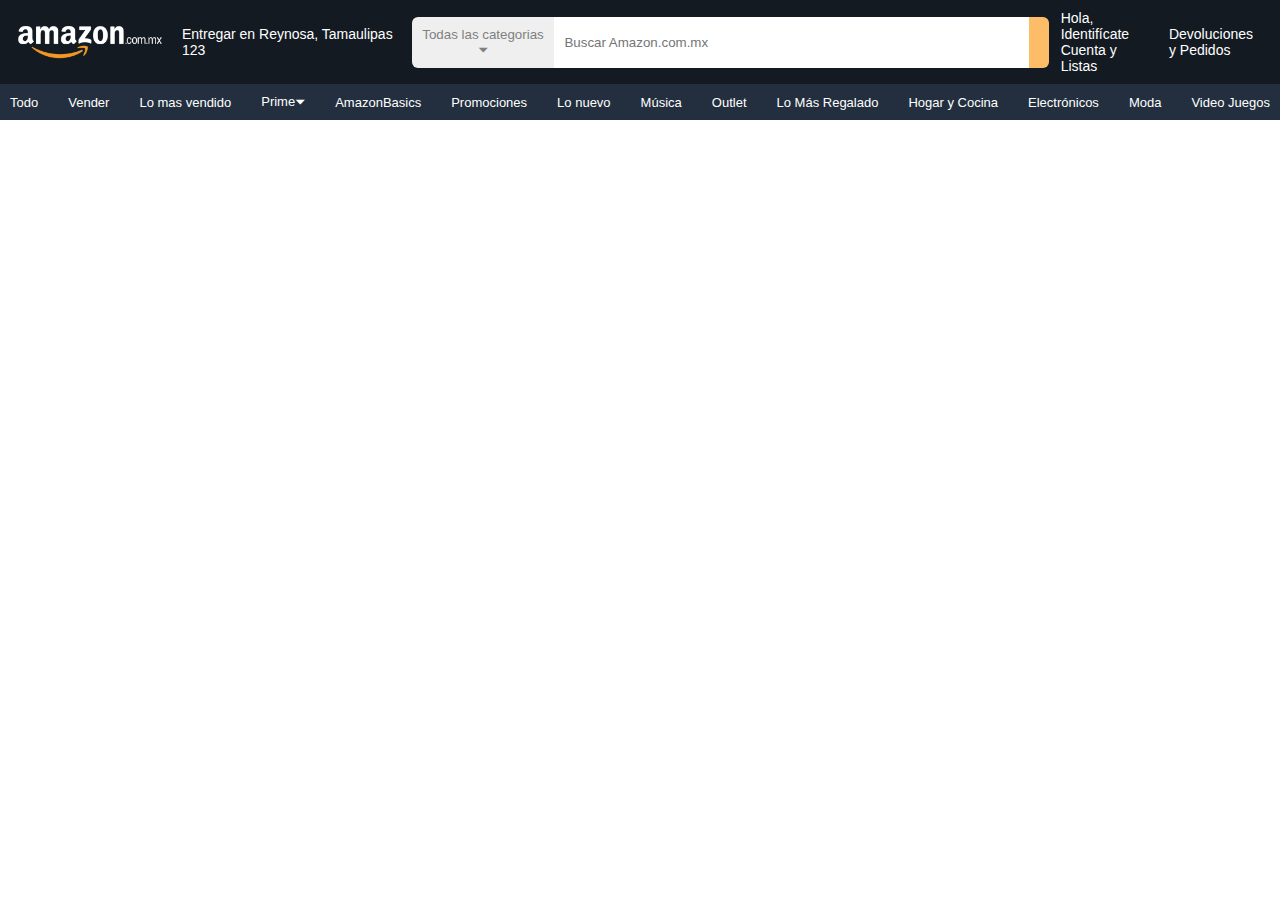
==== Amazon/Index.html @ 63d3f45a "Ejercicios de divs y Nav de Amazon GK" ====
<!DOCTYPE html>
<html lang="en">
<head>
    <meta charset="UTF-8">
    <meta name="viewport" content="width=device-width, initial-scale=1.0">
    <title>Amazon MX KS</title>
    <link rel="stylesheet" href="Nav.css">
    <link rel="stylesheet" href="General.css">
    <link
        rel="stylesheet"
        href="https://site-assets.fontawesome.com/releases/v6.6.0/css/all.css"
      >
</head>
<nav>
    <div>
        <p class="hover"><img src="./Images Amazon/amazon.com.mx.png" alt="logo de amazon" width="150px"></p>
    </div>
    <div id="location" class="hover">
        <i class="fa-light fa-location-dot"></i>
        <p >Entregar en Reynosa, Tamaulipas 123</p>
    </div>    
    <div id="busqueda">
        <button class="searchhover" id="categories">Todas las categorias ⏷</button>
        <input type="text"id="searchbar" placeholder="Buscar Amazon.com.mx">
        <button class="searchhover" id="lupa"><i class="fa-solid fa-magnifying-glass"></i></button>
    </div>
    <div id="account" class="hover">
        <p>Hola, Identifícate</p>
        <p>Cuenta y Listas</p>
    </div>
    <div class="hover">
        <p>Devoluciones</p>
        <p>y Pedidos</p>
    </div>
    <div>
        <P class="hover"><i class="fa-regular fa-cart-shopping"></i></P>
    </div>
</nav>
<div id="categorias">
    <div><i class="fa-solid fa-bars"></i>   Todo</div>
    <p>Vender</p>
    <p>Lo mas vendido</p>
    <p>Prime⏷</p>
    <p>AmazonBasics</p>
    <p>Promociones</p>
    <p>Lo nuevo</p>
    <p>Música</p>
    <p>Outlet</p>
    <p>Lo Más Regalado</p>
    <p>Hogar y Cocina</p>
    <p>Electrónicos</p>
    <p>Moda</p>
    <p>Video Juegos</p>
</div>
<body>
    
</body>
</html>
---- Amazon/Nav.css ----
Nav{
    padding:  10px 15px 10px;
    display:flex;
    justify-content: space-between;
    align-items: center;
    background-color: #131A22;
    color: white;
    font-family: Arial, Helvetica, sans-serif;
    font-size: 14px;
    gap: 12px;
}

#location{
    display: flex;
    align-items: center;
    gap: 5px;
    font-size: 14px;
}

#categories{
    padding: 10px;
    border-radius: 6px 0px 0px 6px;
    color: gray;
    border: none;
}

#searchbar{
    padding: 10px;
    width: 500px;
    border: none;
}

#lupa{
    padding: 10px;
    font-size: 14px;
    border-radius: 0px 6px 6px 0px;
    background-color: #fcbc68;
    border: none;
}

#lupa:hover {
    background-color: #f7a73e;
}

#busqueda{
    display: flex;
}

.hover:hover {
    margin: 10;
    border: 1px solid rgb(255, 255, 255);
    cursor: pointer;
}

.searchhover{
    cursor: pointer;
}

#categorias{
    padding: 10px;
    display:flex;
    justify-content: space-between;
    align-items: center;
    background-color: #232f3e;
    color: white;
    font-size: 13px;
}
---- Amazon/General.css ----
*{
    /*Margin es distancia entre elementos*/
    margin: 0; 

      font-family:"arial";
      font-optical-sizing: auto;
      font-weight: 100;
      font-style: normal;
    }
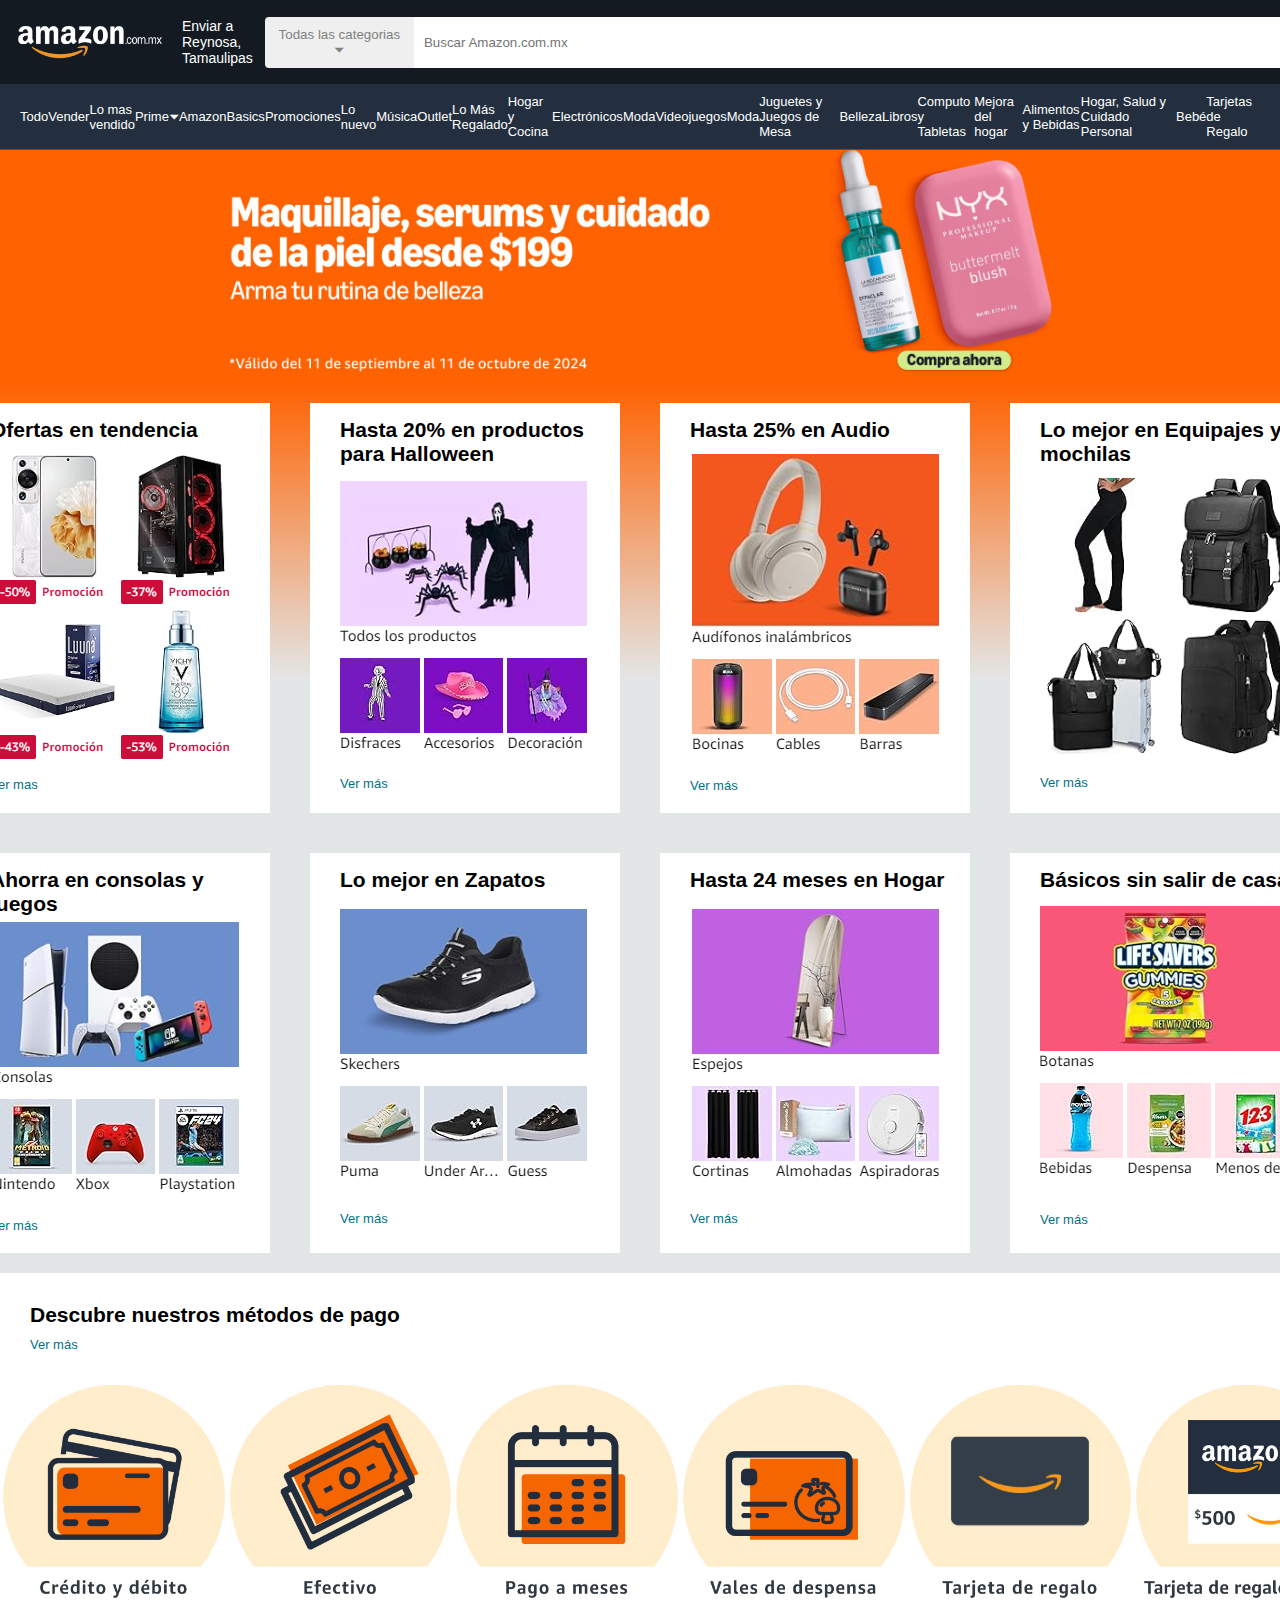
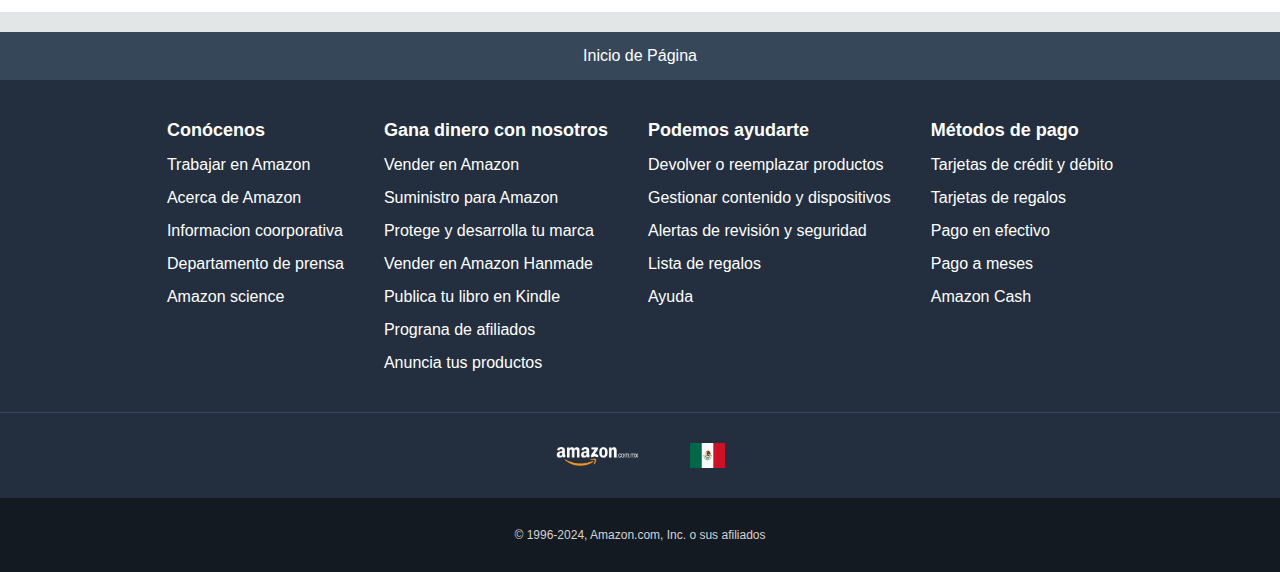
==== commit 83fe577a: "Proyecto Amazon, main y footer GK" ====
--- a/Amazon/Index.html
+++ b/Amazon/Index.html
@@ -13,34 +13,36 @@
 </head>
 <nav>
     <div>
-        <p class="hover"><img src="./Images Amazon/amazon.com.mx.png" alt="logo de amazon" width="150px"></p>
+        <p id="logohover"><img src="./Images Amazon/amazon.com.mx.png" alt="logo de amazon" width="150px"></p>
     </div>
     <div id="location" class="hover">
         <i class="fa-light fa-location-dot"></i>
-        <p >Entregar en Reynosa, Tamaulipas 123</p>
+        <h4>Enviar a Reynosa, Tamaulipas</h4>
     </div>    
     <div id="busqueda">
-        <button class="searchhover" id="categories">Todas las categorias ⏷</button>
+        <button class="searchhover" id="todaslascategorias">Todas las categorias ⏷</button>
         <input type="text"id="searchbar" placeholder="Buscar Amazon.com.mx">
         <button class="searchhover" id="lupa"><i class="fa-solid fa-magnifying-glass"></i></button>
     </div>
-    <div id="account" class="hover">
+<div id="rightdiv">
+    <div class="hover">
         <p>Hola, Identifícate</p>
-        <p>Cuenta y Listas</p>
+        <h4>Cuenta y Listas</h4>
     </div>
     <div class="hover">
         <p>Devoluciones</p>
-        <p>y Pedidos</p>
+        <h4>y Pedidos</h4>
     </div>
     <div>
-        <P class="hover"><i class="fa-regular fa-cart-shopping"></i></P>
+        <P id="cart" class="hover"><i class="fa-regular fa-cart-shopping"></i></P>
     </div>
+</div>
 </nav>
 <div id="categorias">
-    <div><i class="fa-solid fa-bars"></i>   Todo</div>
+    <p><i class="fa-solid fa-bars"></i>   Todo</p>
     <p>Vender</p>
     <p>Lo mas vendido</p>
-    <p>Prime⏷</p>
+    <p>Prime⏷</p> 
     <p>AmazonBasics</p>
     <p>Promociones</p>
     <p>Lo nuevo</p>
@@ -50,9 +52,130 @@
     <p>Hogar y Cocina</p>
     <p>Electrónicos</p>
     <p>Moda</p>
-    <p>Video Juegos</p>
+    <p>Videojuegos</p>
+    <p>Moda</p>
+    <p>Juguetes y Juegos de Mesa</p>
+    <p>Belleza</p>
+    <p>Libros</p>
+    <p>Computo y Tabletas</p>
+    <p>Mejora del hogar</p>
+    <p>Alimentos y Bebidas</p>
+    <p>Hogar, Salud y Cuidado Personal</p>
+    <p>Bebé</p>
+    <p>Tarjetas de Regalo</p>
 </div>
+<main>
+        <div>
+            <img src="./Images Amazon/amazon banner.png" alt="principal banner">
+        </div>
+</main>
 <body>
-    
+<div id="ofertascontainer">
+    <div id="ofertas">
+        <div>
+            <h1>Ofertas en tendencia</h1>
+            <img src="./Images Amazon/bloque1.PNG" alt="block 1 image">
+            <h2> Ver mas</h2>
+        </div>
+        <div>
+            <h1>Hasta 20% en productos para Halloween</h1>
+            <img src="./Images Amazon/bloque2.PNG" alt="block 2 image">
+            <h2>Ver más</h2>
+        </div>
+        <div>
+            <h1>Hasta 25% en Audio</h1>
+            <img src="./Images Amazon/bloque3.PNG" alt="block 3 image">
+            <h2>Ver más</h2>
+        </div>
+        <div>
+            <h1>Lo mejor en Equipajes y mochilas </h1>
+            <img src="./Images Amazon/bloque4.PNG" alt="block 4 image">
+            <h2>Ver más</h2>
+        </div>
+        <div>
+            <h1>Ahorra en consolas y juegos</h1>
+            <img src="./Images Amazon/bloque5.PNG" alt="block 5 image">
+            <h2>Ver más</h2>
+        </div>
+        <div>
+            <h1>Lo mejor en Zapatos</h1>
+            <img src="./Images Amazon/bloque6.PNG" alt="block 6 image">
+            <h2>Ver más</h2>
+        </div>
+        <div>
+            <h1>Hasta 24 meses en Hogar</h1>
+            <img src="./Images Amazon/bloque7.PNG" alt="block 7 image">
+            <h2>Ver más</h2>
+        </div>
+        <div>
+            <h1>Básicos sin salir de casa</h1>
+            <img src="./Images Amazon/bloque 8.PNG" alt="block 8 image">
+            <h2>Ver más</h2>
+        </div>
+    </div>
+</div>
+
+<div id="divpagos">
+    <h2>Descubre nuestros métodos de pago</h2>
+    <p>Ver más</p>
+    <div id="paymentmethods">
+        <img src="./Images Amazon/pagotarjeta.jpg" alt="Pago tarjeta" width="230" height="230">
+        <img src="./Images Amazon/pagoefectivo.jpg" alt="Pago efectivo">
+        <img src="./Images Amazon/pagoameses.jpg" alt="Pago a meses">
+        <img src="./Images Amazon/pagovales.jpg" alt="Pago vales">
+        <img src="./Images Amazon/pagogiftcard.jpg" alt="Pago gift card">
+        <img src="./Images Amazon/pagodigitalgiftcard.jpg" alt="Pago digital gift card">
+
+    </div>
+</div>
 </body>
+<footer>
+    <div id="homefooter">
+        Inicio de Página
+    </div>
+    <div id="navfooter">
+        <div id="conocenos">
+            <p>Conócenos</p>
+            <ul>Trabajar en Amazon</ul>
+            <ul>Acerca de Amazon</ul>
+            <ul>Informacion coorporativa </ul>
+            <ul>Departamento de prensa</ul>
+            <ul>Amazon science</ul>
+        </div>
+        <div>
+            <p>Gana dinero con nosotros</p>
+            <ul>Vender en Amazon</ul>
+            <ul>Suministro para Amazon</ul>
+            <ul>Protege y desarrolla tu marca</ul>
+            <ul>Vender en Amazon Hanmade</ul>
+            <ul>Publica tu libro en Kindle</ul>
+            <ul>Prograna de afiliados</ul>
+            <ul>Anuncia tus productos</ul>
+        </div>
+        <div>
+            <p>Podemos ayudarte</p>
+            <ul>Devolver o reemplazar productos</ul>
+            <ul>Gestionar contenido y dispositivos</ul>
+            <ul>Alertas de revisión y seguridad</ul>
+            <ul>Lista de regalos</ul>
+            <ul>Ayuda</ul>
+        </div>
+        <div>
+            <p>Métodos de pago</p>
+            <ul>Tarjetas de crédit y débito</ul>
+            <ul>Tarjetas de regalos</ul>
+            <ul>Pago en efectivo</ul>
+            <ul>Pago a meses</ul>
+            <ul>Amazon Cash</ul>
+        </div>
+    </div>
+    <div id="bottomlogos">
+        <img src="Images Amazon/amazon.com.mx.png" alt="logo amazon.com.mx" width="85px">
+        <img src="./Images Amazon/mexflag.png" alt="mexflag" width="35px">
+    </div>
+    <div id="finalfooter">
+        © 1996-2024, Amazon.com, Inc. o sus afiliados
+    </div>
+
+</footer>
 </html>--- a/Amazon/Nav.css
+++ b/Amazon/Nav.css
@@ -12,28 +12,35 @@
 
 #location{
     display: flex;
-    align-items: center;
+    align-items: flex-start;
     gap: 5px;
     font-size: 14px;
 }
-
-#categories{
-    padding: 10px;
-    border-radius: 6px 0px 0px 6px;
+nav >div> i{
+    font-size: 20px;
+}
+
+
+#todaslascategorias{
+    padding: 10px;
+    border-radius: 4px 0px 0px 4px;
     color: gray;
     border: none;
 }
+#todaslascategorias:hover{
+    background-color: rgb(220, 220, 220);
+}
 
 #searchbar{
     padding: 10px;
-    width: 500px;
+    width: 1500px;
     border: none;
 }
 
 #lupa{
     padding: 10px;
     font-size: 14px;
-    border-radius: 0px 6px 6px 0px;
+    border-radius: 0px 4px 4px 0px;
     background-color: #fcbc68;
     border: none;
 }
@@ -44,24 +51,211 @@
 
 #busqueda{
     display: flex;
+    justify-content: center;
 }
 
 .hover:hover {
     margin: 10;
+    padding: 7px;
     border: 1px solid rgb(255, 255, 255);
     cursor: pointer;
 }
 
+#logohover:hover {
+    border: white;
+    cursor: pointer;
+}
+
 .searchhover{
     cursor: pointer;
+    color: black; /*No cambias*/
+}
+
+#rightdiv{
+    display: flex;
+    justify-content: flex-end;
+    align-items: center;
+    gap: 30px;
 }
 
 #categorias{
-    padding: 10px;
+    padding: 10px 20px 10px 20px;
     display:flex;
     justify-content: space-between;
     align-items: center;
     background-color: #232f3e;
     color: white;
     font-size: 13px;
-}+}
+
+#categorias> p:hover {
+    cursor: pointer;
+    border: 1px solid white;
+
+}
+
+
+#cart{
+    font-size: 20px;
+    padding: 10px;
+}
+
+main{
+    display: flex;
+    justify-content: center;
+}
+
+main img:hover{
+    cursor: pointer;
+}
+main img {
+    display: block;
+    margin: 0;
+    padding: 0;
+}
+
+body{
+    background-color: #E3E6E6;
+}
+
+#ofertas {
+    display: grid;
+    grid-template-columns: repeat(4, 1fr);
+    gap: 0px;
+    background-image: linear-gradient(0deg, #E3E6E6,#E3E6E6,#E3E6E6, #FF6201);
+    width: 1400px;
+}
+
+#ofertascontainer{
+    display: flex;
+    justify-content: center;
+    align-items: center;
+
+}
+
+body>div>div>div:hover{
+    cursor: pointer;
+}
+
+body> div > div> div{
+    display: grid;
+    justify-content: space-between;
+    background-color: white;
+    width: 280px;
+    margin: 20px;
+    padding: 15px 0px 20px 30px;
+}
+
+body > div > div >div >h1 {
+    font-size: 21px;
+    font-weight: 700;
+}
+
+body > div > div >div >h2 {
+    font-size: 13px;
+    font-weight: 200;
+    color: #007185;
+}
+
+body > div > div >div >h2:hover{
+    color: #FF6201;
+}
+
+#divpagos{
+    background-color: white;
+    width: 1360px;
+    margin: 0 auto;
+}
+
+#divpagos img{
+    width: calc(1360px/6);
+    display: flex;
+}
+
+#divpagos img:hover{
+    cursor: pointer;
+}
+
+#paymentmethods{
+display: flex;
+justify-content: space-between;
+}
+
+#divpagos > h2{
+    font-size: 21px;
+    font-weight: 700;
+    padding: 30px;
+    padding-bottom: 0;
+}
+
+#divpagos > p{
+    font-size: 13px;
+    color: #007185;
+    padding: 30px 0px 30px 30px;
+    padding-top: 10px;
+}
+
+#divpagos>p:hover{
+    color: #FF6201;
+    cursor: pointer;
+}
+
+#homefooter{
+    display: flex;
+    justify-content: center;
+    background-color: #37475A;
+    color: white;
+    padding: 15px 0;
+    margin: 20px 0px 0px;
+}
+
+#homefooter:hover{
+    background-color: #405269;
+    cursor: pointer;
+}
+
+#navfooter{
+    display: flex;
+    justify-content: center;
+    padding: 40px 80px 40px 80px;
+    background-color: #232f3e;
+    color: white;
+    gap: 40px;
+}
+
+footer>div>div>p{
+    font-size: 18px;
+    font-weight: 700;
+}
+
+footer> div>div>ul{
+    padding: 0;
+    margin: 15px 0px 0px 0px;
+    font-weight: 100;
+    
+}
+footer> div>div>ul:hover{
+    cursor: pointer;
+    text-decoration: underline;
+}
+
+#bottomlogos{
+    display: flex;
+    justify-content: center;
+    gap: 50px;
+    background-color:#232f3e;
+    padding: 30px;
+    border-top: 1px #37475A solid;
+}
+#bottomlogos:hover{
+    cursor: pointer;
+}
+
+#finalfooter{
+    display: flex;
+    justify-content: center;
+    background-color: #131A22;
+    color: lightgray;
+    font-size: 12px;
+    padding: 30px;
+}
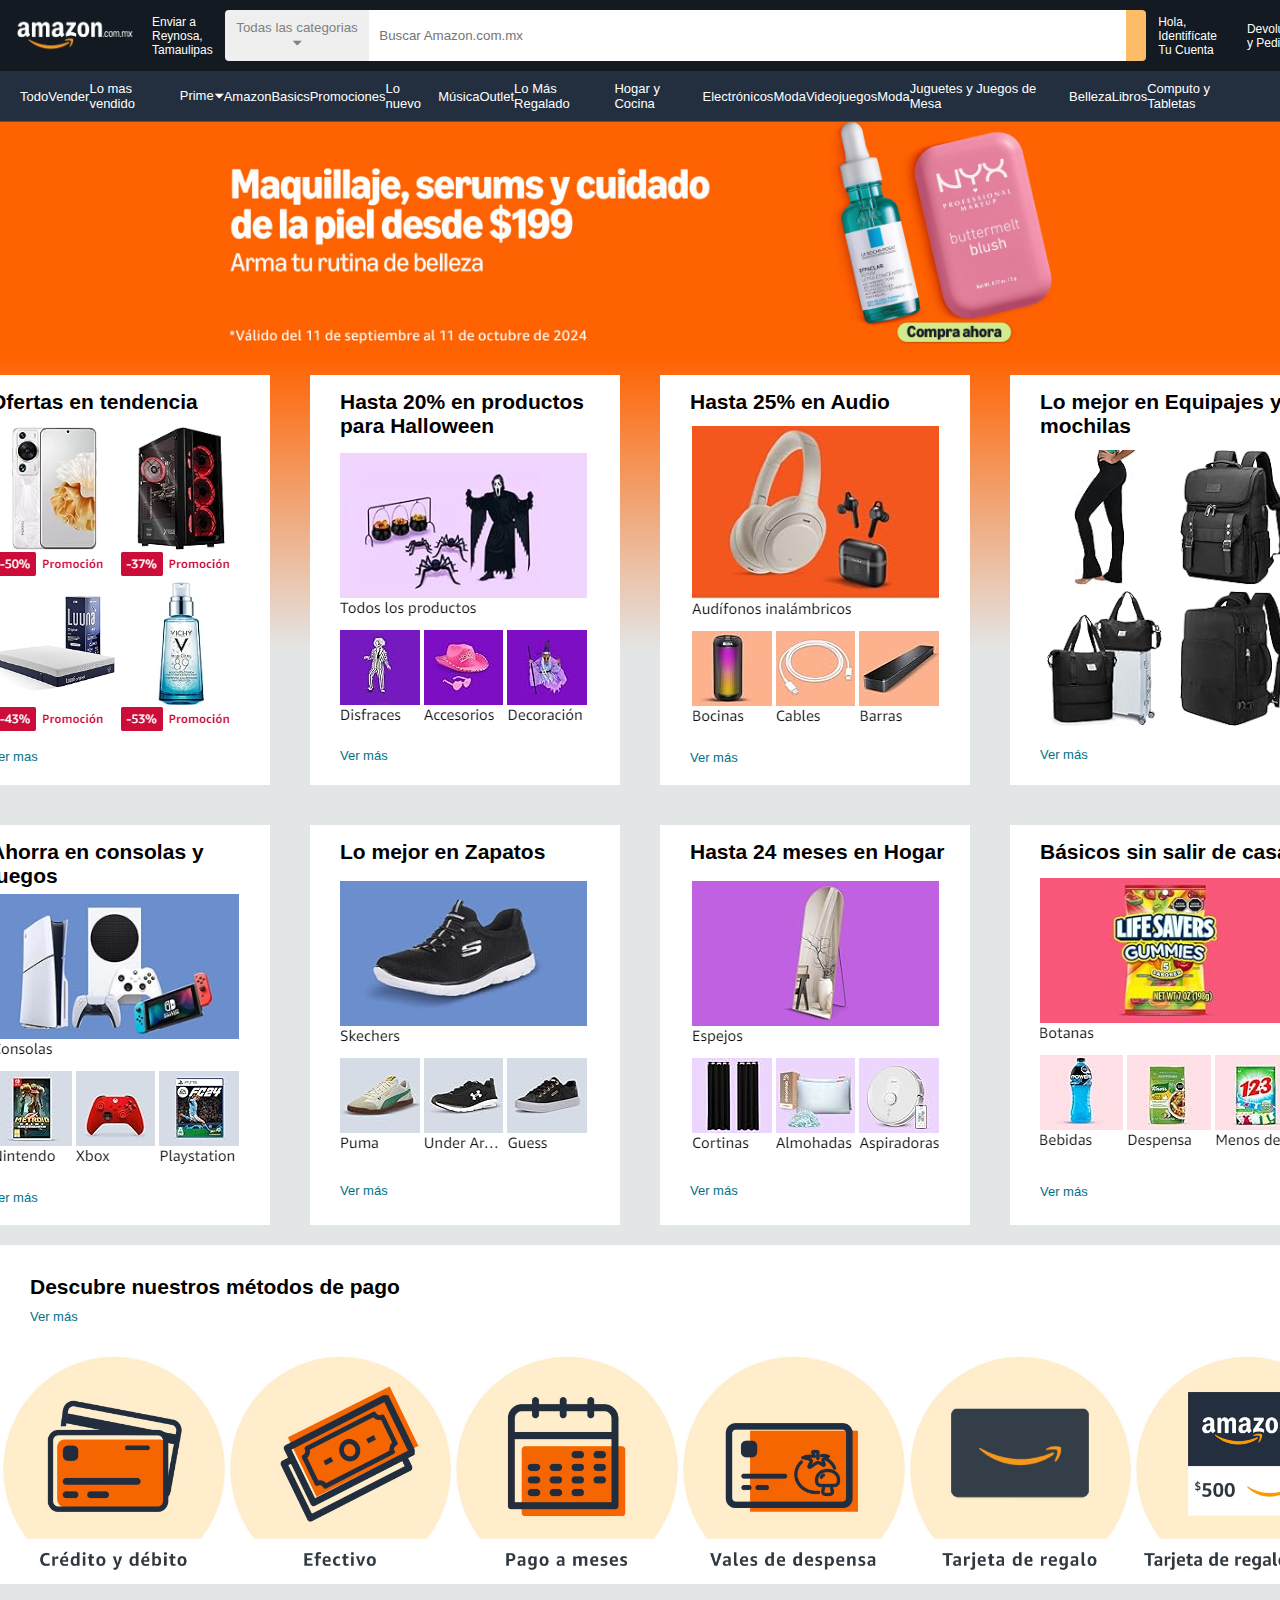
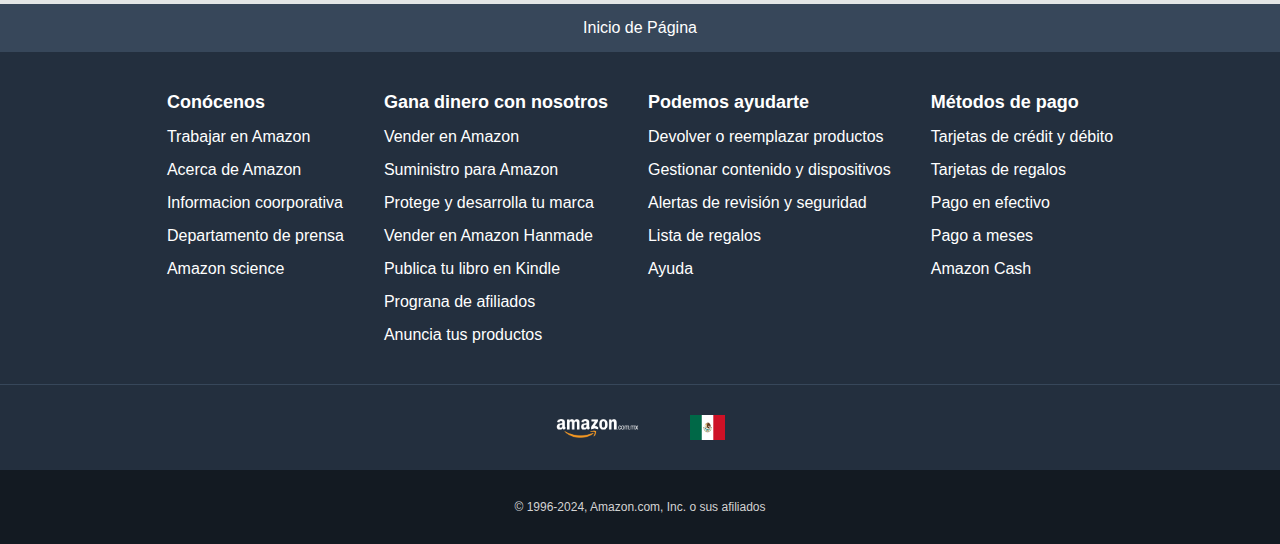
==== commit e33ebbe1: "Amazon" ====
--- a/Amazon/Index.html
+++ b/Amazon/Index.html
@@ -13,7 +13,7 @@
 </head>
 <nav>
     <div>
-        <p id="logohover"><img src="./Images Amazon/amazon.com.mx.png" alt="logo de amazon" width="150px"></p>
+        <p id="logohover"><img src="./Images Amazon/amazon.com.mx.png" alt="logo de amazon" width="120px"></p>
     </div>
     <div id="location" class="hover">
         <i class="fa-light fa-location-dot"></i>
@@ -27,7 +27,7 @@
 <div id="rightdiv">
     <div class="hover">
         <p>Hola, Identifícate</p>
-        <h4>Cuenta y Listas</h4>
+        <h4>Tu Cuenta</h4>
     </div>
     <div class="hover">
         <p>Devoluciones</p>
@@ -58,11 +58,7 @@
     <p>Belleza</p>
     <p>Libros</p>
     <p>Computo y Tabletas</p>
-    <p>Mejora del hogar</p>
-    <p>Alimentos y Bebidas</p>
-    <p>Hogar, Salud y Cuidado Personal</p>
-    <p>Bebé</p>
-    <p>Tarjetas de Regalo</p>
+    
 </div>
 <main>
         <div>
--- a/Amazon/Nav.css
+++ b/Amazon/Nav.css
@@ -14,7 +14,7 @@
     display: flex;
     align-items: flex-start;
     gap: 5px;
-    font-size: 14px;
+    font-size: 12px;
 }
 nav >div> i{
     font-size: 20px;
@@ -33,7 +33,7 @@
 
 #searchbar{
     padding: 10px;
-    width: 1500px;
+    width: 800px;
     border: none;
 }
 
@@ -75,6 +75,7 @@
     display: flex;
     justify-content: flex-end;
     align-items: center;
+    font-size: 12px;
     gap: 30px;
 }
 
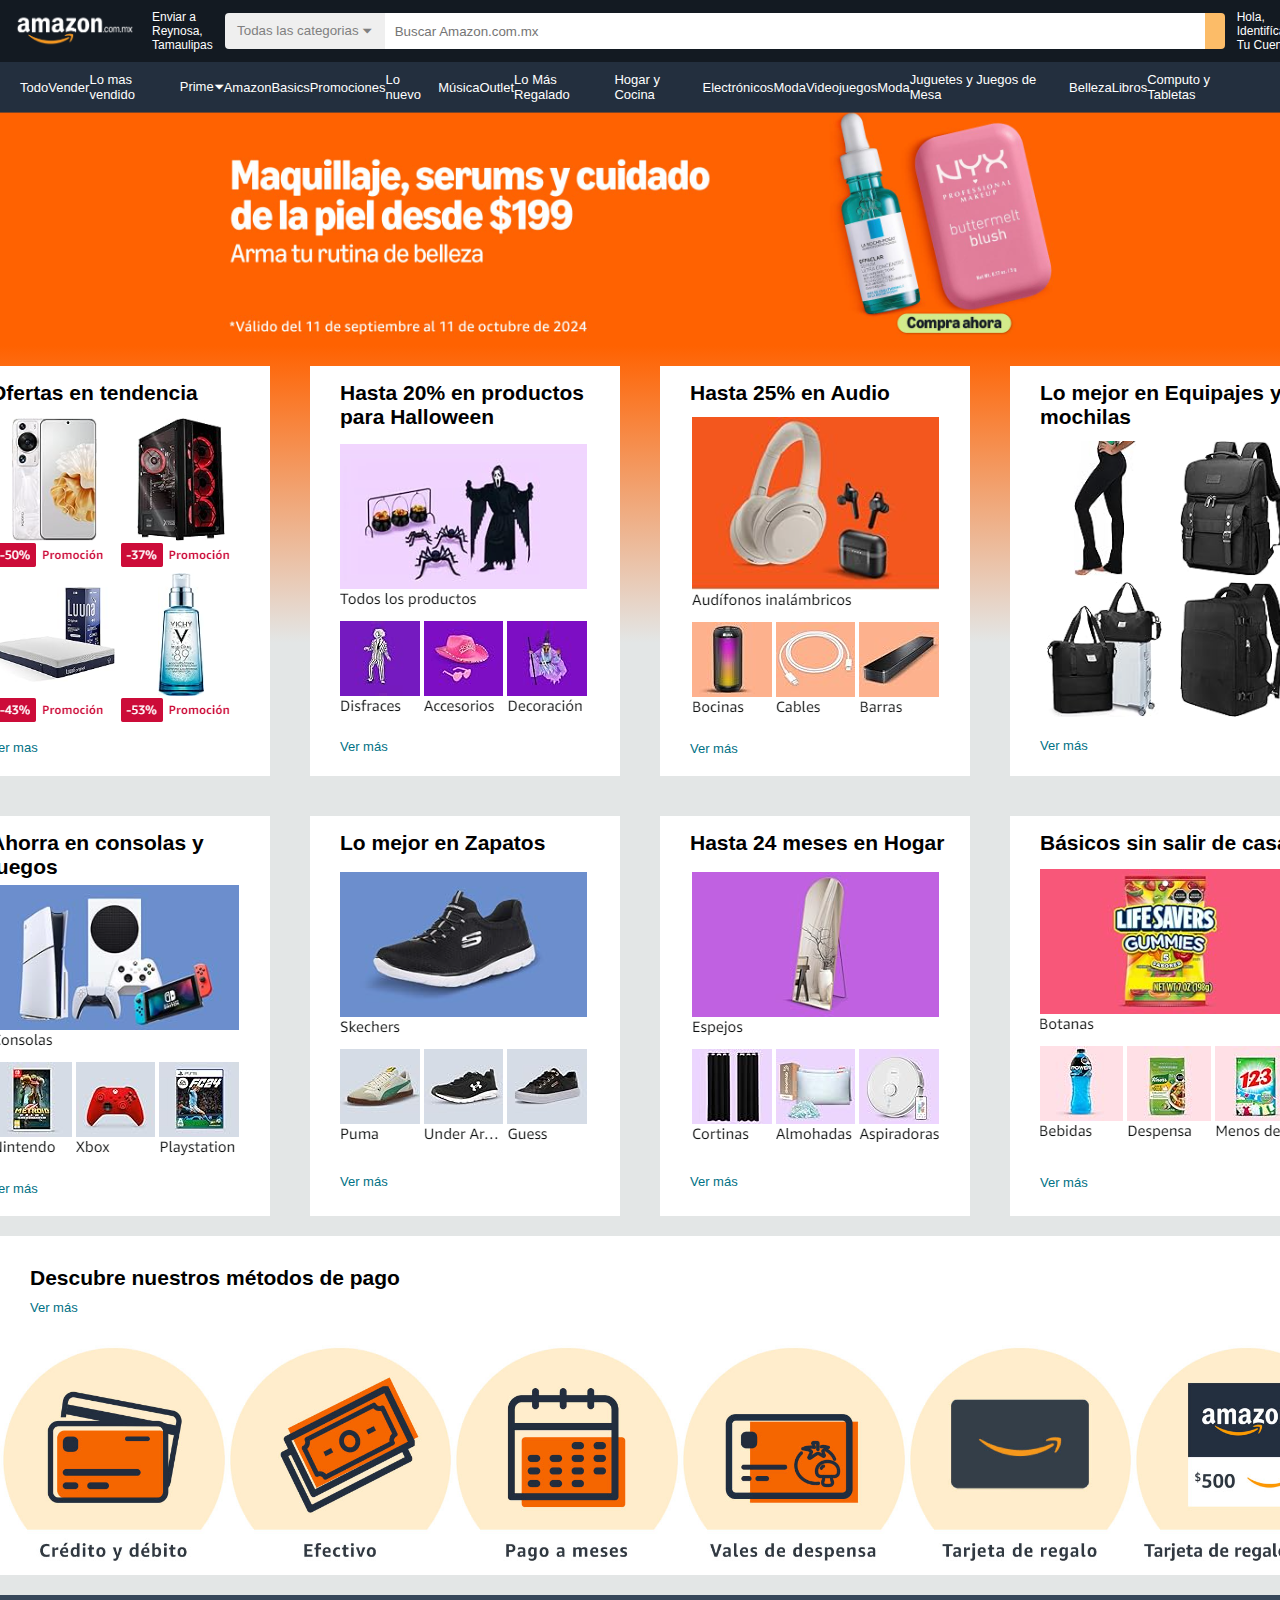
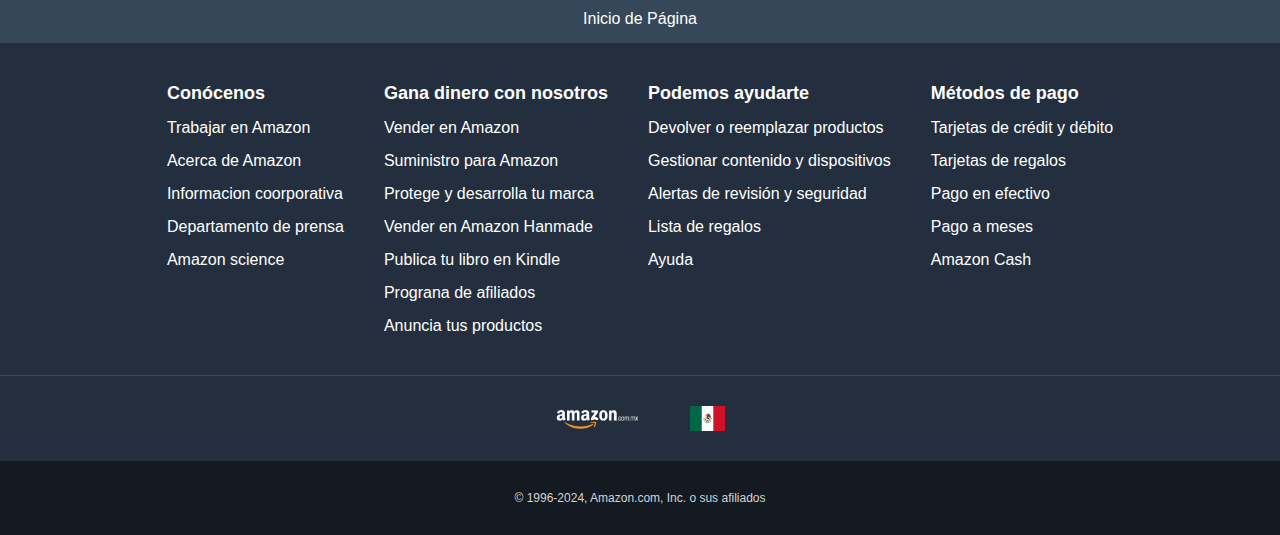
==== commit 98dbb82f: "Merge branch 'main' of https://github.com/genesiskerena/CursoProgramacionWeb20GK" ====
--- a/Amazon/Index.html
+++ b/Amazon/Index.html
@@ -1,177 +1,239 @@
 <!DOCTYPE html>
 <html lang="en">
-<head>
-    <meta charset="UTF-8">
-    <meta name="viewport" content="width=device-width, initial-scale=1.0">
+  <head>
+    <meta charset="UTF-8" />
+    <meta name="viewport" content="width=device-width, initial-scale=1.0" />
     <title>Amazon MX KS</title>
-    <link rel="stylesheet" href="Nav.css">
-    <link rel="stylesheet" href="General.css">
+    <link rel="stylesheet" href="Nav.css" />
+    <link rel="stylesheet" href="General.css" />
     <link
-        rel="stylesheet"
-        href="https://site-assets.fontawesome.com/releases/v6.6.0/css/all.css"
-      >
-</head>
-<nav>
-    <div>
-        <p id="logohover"><img src="./Images Amazon/amazon.com.mx.png" alt="logo de amazon" width="120px"></p>
-    </div>
-    <div id="location" class="hover">
+      rel="stylesheet"
+      href="https://site-assets.fontawesome.com/releases/v6.6.0/css/all.css"
+    />
+  </head>
+
+  <body>
+    <nav>
+      <div>
+        <p id="logohover">
+          <img
+            src="./Images Amazon/amazon.com.mx.png"
+            alt="logo de amazon"
+            width="120px"
+          />
+        </p>
+      </div>
+      <div id="location" class="hover">
         <i class="fa-light fa-location-dot"></i>
         <h4>Enviar a Reynosa, Tamaulipas</h4>
-    </div>    
-    <div id="busqueda">
-        <button class="searchhover" id="todaslascategorias">Todas las categorias ⏷</button>
-        <input type="text"id="searchbar" placeholder="Buscar Amazon.com.mx">
-        <button class="searchhover" id="lupa"><i class="fa-solid fa-magnifying-glass"></i></button>
+      </div>
+      <div id="busqueda">
+        <button class="searchhover" id="todaslascategorias">
+          Todas las categorias ⏷
+        </button>
+        <input type="text" id="searchbar" placeholder="Buscar Amazon.com.mx" />
+        <button class="searchhover" id="lupa">
+          <i class="fa-solid fa-magnifying-glass"></i>
+        </button>
+      </div>
+      <div id="rightdiv">
+        <div class="hover">
+          <p>Hola, Identifícate</p>
+          <h4>Tu Cuenta</h4>
+        </div>
+        <div class="hover">
+          <p>Devoluciones</p>
+          <h4>y Pedidos</h4>
+        </div>
+        <div>
+          <p id="cart" class="hover">
+            <i class="fa-regular fa-cart-shopping"></i>
+          </p>
+        </div>
+      </div>
+    </nav>
+    <div id="categorias">
+      <p><i class="fa-solid fa-bars"></i> Todo</p>
+      <p>Vender</p>
+      <p>Lo mas vendido</p>
+      <p>Prime⏷</p>
+      <p>AmazonBasics</p>
+      <p>Promociones</p>
+      <p>Lo nuevo</p>
+      <p>Música</p>
+      <p>Outlet</p>
+      <p>Lo Más Regalado</p>
+      <p>Hogar y Cocina</p>
+      <p>Electrónicos</p>
+      <p>Moda</p>
+      <p>Videojuegos</p>
+      <p>Moda</p>
+      <p>Juguetes y Juegos de Mesa</p>
+      <p>Belleza</p>
+      <p>Libros</p>
+      <p>Computo y Tabletas</p>
     </div>
-<div id="rightdiv">
-    <div class="hover">
-        <p>Hola, Identifícate</p>
-        <h4>Tu Cuenta</h4>
-    </div>
-    <div class="hover">
-        <p>Devoluciones</p>
-        <h4>y Pedidos</h4>
-    </div>
-    <div>
-        <P id="cart" class="hover"><i class="fa-regular fa-cart-shopping"></i></P>
-    </div>
-</div>
-</nav>
-<div id="categorias">
-    <p><i class="fa-solid fa-bars"></i>   Todo</p>
-    <p>Vender</p>
-    <p>Lo mas vendido</p>
-    <p>Prime⏷</p> 
-    <p>AmazonBasics</p>
-    <p>Promociones</p>
-    <p>Lo nuevo</p>
-    <p>Música</p>
-    <p>Outlet</p>
-    <p>Lo Más Regalado</p>
-    <p>Hogar y Cocina</p>
-    <p>Electrónicos</p>
-    <p>Moda</p>
-    <p>Videojuegos</p>
-    <p>Moda</p>
-    <p>Juguetes y Juegos de Mesa</p>
-    <p>Belleza</p>
-    <p>Libros</p>
-    <p>Computo y Tabletas</p>
-    
-</div>
-<main>
-        <div>
-            <img src="./Images Amazon/amazon banner.png" alt="principal banner">
-        </div>
-</main>
-<body>
-<div id="ofertascontainer">
-    <div id="ofertas">
-        <div>
-            <h1>Ofertas en tendencia</h1>
-            <img src="./Images Amazon/bloque1.PNG" alt="block 1 image">
-            <h2> Ver mas</h2>
-        </div>
-        <div>
-            <h1>Hasta 20% en productos para Halloween</h1>
-            <img src="./Images Amazon/bloque2.PNG" alt="block 2 image">
-            <h2>Ver más</h2>
-        </div>
-        <div>
-            <h1>Hasta 25% en Audio</h1>
-            <img src="./Images Amazon/bloque3.PNG" alt="block 3 image">
-            <h2>Ver más</h2>
-        </div>
-        <div>
-            <h1>Lo mejor en Equipajes y mochilas </h1>
-            <img src="./Images Amazon/bloque4.PNG" alt="block 4 image">
-            <h2>Ver más</h2>
-        </div>
-        <div>
-            <h1>Ahorra en consolas y juegos</h1>
-            <img src="./Images Amazon/bloque5.PNG" alt="block 5 image">
-            <h2>Ver más</h2>
-        </div>
-        <div>
-            <h1>Lo mejor en Zapatos</h1>
-            <img src="./Images Amazon/bloque6.PNG" alt="block 6 image">
-            <h2>Ver más</h2>
-        </div>
-        <div>
-            <h1>Hasta 24 meses en Hogar</h1>
-            <img src="./Images Amazon/bloque7.PNG" alt="block 7 image">
-            <h2>Ver más</h2>
-        </div>
-        <div>
-            <h1>Básicos sin salir de casa</h1>
-            <img src="./Images Amazon/bloque 8.PNG" alt="block 8 image">
-            <h2>Ver más</h2>
-        </div>
-    </div>
-</div>
-
-<div id="divpagos">
-    <h2>Descubre nuestros métodos de pago</h2>
-    <p>Ver más</p>
-    <div id="paymentmethods">
-        <img src="./Images Amazon/pagotarjeta.jpg" alt="Pago tarjeta" width="230" height="230">
-        <img src="./Images Amazon/pagoefectivo.jpg" alt="Pago efectivo">
-        <img src="./Images Amazon/pagoameses.jpg" alt="Pago a meses">
-        <img src="./Images Amazon/pagovales.jpg" alt="Pago vales">
-        <img src="./Images Amazon/pagogiftcard.jpg" alt="Pago gift card">
-        <img src="./Images Amazon/pagodigitalgiftcard.jpg" alt="Pago digital gift card">
-
-    </div>
-</div>
-</body>
-<footer>
-    <div id="homefooter">
-        Inicio de Página
-    </div>
-    <div id="navfooter">
-        <div id="conocenos">
-            <p>Conócenos</p>
-            <ul>Trabajar en Amazon</ul>
-            <ul>Acerca de Amazon</ul>
-            <ul>Informacion coorporativa </ul>
-            <ul>Departamento de prensa</ul>
-            <ul>Amazon science</ul>
-        </div>
-        <div>
-            <p>Gana dinero con nosotros</p>
-            <ul>Vender en Amazon</ul>
-            <ul>Suministro para Amazon</ul>
-            <ul>Protege y desarrolla tu marca</ul>
-            <ul>Vender en Amazon Hanmade</ul>
-            <ul>Publica tu libro en Kindle</ul>
-            <ul>Prograna de afiliados</ul>
-            <ul>Anuncia tus productos</ul>
-        </div>
-        <div>
-            <p>Podemos ayudarte</p>
-            <ul>Devolver o reemplazar productos</ul>
-            <ul>Gestionar contenido y dispositivos</ul>
-            <ul>Alertas de revisión y seguridad</ul>
-            <ul>Lista de regalos</ul>
-            <ul>Ayuda</ul>
-        </div>
-        <div>
-            <p>Métodos de pago</p>
-            <ul>Tarjetas de crédit y débito</ul>
-            <ul>Tarjetas de regalos</ul>
-            <ul>Pago en efectivo</ul>
-            <ul>Pago a meses</ul>
-            <ul>Amazon Cash</ul>
-        </div>
-    </div>
-    <div id="bottomlogos">
-        <img src="Images Amazon/amazon.com.mx.png" alt="logo amazon.com.mx" width="85px">
-        <img src="./Images Amazon/mexflag.png" alt="mexflag" width="35px">
-    </div>
-    <div id="finalfooter">
-        © 1996-2024, Amazon.com, Inc. o sus afiliados
+    <main>
+      <div>
+        <img src="./Images Amazon/amazon banner.png" alt="principal banner" />
+      </div>
+    </main>
+    <div id="ofertascontainer">
+      <div id="ofertas">
+        <div>
+          <h1>Ofertas en tendencia</h1>
+          <img src="./Images Amazon/bloque1.PNG" alt="block 1 image" />
+          <h2>Ver mas</h2>
+        </div>
+        <div>
+          <h1>Hasta 20% en productos para Halloween</h1>
+          <img src="./Images Amazon/bloque2.PNG" alt="block 2 image" />
+          <h2>Ver más</h2>
+        </div>
+        <div>
+          <h1>Hasta 25% en Audio</h1>
+          <img src="./Images Amazon/bloque3.PNG" alt="block 3 image" />
+          <h2>Ver más</h2>
+        </div>
+        <div>
+          <h1>Lo mejor en Equipajes y mochilas</h1>
+          <img src="./Images Amazon/bloque4.PNG" alt="block 4 image" />
+          <h2>Ver más</h2>
+        </div>
+        <div>
+          <h1>Ahorra en consolas y juegos</h1>
+          <img src="./Images Amazon/bloque5.PNG" alt="block 5 image" />
+          <h2>Ver más</h2>
+        </div>
+        <div>
+          <h1>Lo mejor en Zapatos</h1>
+          <img src="./Images Amazon/bloque6.PNG" alt="block 6 image" />
+          <h2>Ver más</h2>
+        </div>
+        <div>
+          <h1>Hasta 24 meses en Hogar</h1>
+          <img src="./Images Amazon/bloque7.PNG" alt="block 7 image" />
+          <h2>Ver más</h2>
+        </div>
+        <div>
+          <h1>Básicos sin salir de casa</h1>
+          <img src="./Images Amazon/bloque 8.PNG" alt="block 8 image" />
+          <h2>Ver más</h2>
+        </div>
+      </div>
     </div>
 
-</footer>
-</html>+    <div id="divpagos">
+      <h2>Descubre nuestros métodos de pago</h2>
+      <p>Ver más</p>
+      <div id="paymentmethods">
+        <img
+          src="./Images Amazon/pagotarjeta.jpg"
+          alt="Pago tarjeta"
+          width="230"
+          height="230"
+        />
+        <img src="./Images Amazon/pagoefectivo.jpg" alt="Pago efectivo" />
+        <img src="./Images Amazon/pagoameses.jpg" alt="Pago a meses" />
+        <img src="./Images Amazon/pagovales.jpg" alt="Pago vales" />
+        <img src="./Images Amazon/pagogiftcard.jpg" alt="Pago gift card" />
+        <img
+          src="./Images Amazon/pagodigitalgiftcard.jpg"
+          alt="Pago digital gift card"
+        />
+      </div>
+    </div>
+    <footer>
+      <div id="homefooter">Inicio de Página</div>
+      <div id="navfooter">
+        <div id="conocenos">
+          <p>Conócenos</p>
+          <ul>
+            Trabajar en Amazon
+          </ul>
+          <ul>
+            Acerca de Amazon
+          </ul>
+          <ul>
+            Informacion coorporativa
+          </ul>
+          <ul>
+            Departamento de prensa
+          </ul>
+          <ul>
+            Amazon science
+          </ul>
+        </div>
+        <div>
+          <p>Gana dinero con nosotros</p>
+          <ul>
+            Vender en Amazon
+          </ul>
+          <ul>
+            Suministro para Amazon
+          </ul>
+          <ul>
+            Protege y desarrolla tu marca
+          </ul>
+          <ul>
+            Vender en Amazon Hanmade
+          </ul>
+          <ul>
+            Publica tu libro en Kindle
+          </ul>
+          <ul>
+            Prograna de afiliados
+          </ul>
+          <ul>
+            Anuncia tus productos
+          </ul>
+        </div>
+        <div>
+          <p>Podemos ayudarte</p>
+          <ul>
+            Devolver o reemplazar productos
+          </ul>
+          <ul>
+            Gestionar contenido y dispositivos
+          </ul>
+          <ul>
+            Alertas de revisión y seguridad
+          </ul>
+          <ul>
+            Lista de regalos
+          </ul>
+          <ul>
+            Ayuda
+          </ul>
+        </div>
+        <div>
+          <p>Métodos de pago</p>
+          <ul>
+            Tarjetas de crédit y débito
+          </ul>
+          <ul>
+            Tarjetas de regalos
+          </ul>
+          <ul>
+            Pago en efectivo
+          </ul>
+          <ul>
+            Pago a meses
+          </ul>
+          <ul>
+            Amazon Cash
+          </ul>
+        </div>
+      </div>
+      <div id="bottomlogos">
+        <img
+          src="Images Amazon/amazon.com.mx.png"
+          alt="logo amazon.com.mx"
+          width="85px"
+        />
+        <img src="./Images Amazon/mexflag.png" alt="mexflag" width="35px" />
+      </div>
+      <div id="finalfooter">© 1996-2024, Amazon.com, Inc. o sus afiliados</div>
+    </footer>
+  </body>
+</html>
--- a/Amazon/Nav.css
+++ b/Amazon/Nav.css
@@ -1,262 +1,253 @@
-Nav{
-    padding:  10px 15px 10px;
-    display:flex;
-    justify-content: space-between;
-    align-items: center;
-    background-color: #131A22;
-    color: white;
-    font-family: Arial, Helvetica, sans-serif;
-    font-size: 14px;
-    gap: 12px;
-}
-
-#location{
-    display: flex;
-    align-items: flex-start;
-    gap: 5px;
-    font-size: 12px;
-}
-nav >div> i{
-    font-size: 20px;
-}
-
-
-#todaslascategorias{
-    padding: 10px;
-    border-radius: 4px 0px 0px 4px;
-    color: gray;
-    border: none;
-}
-#todaslascategorias:hover{
-    background-color: rgb(220, 220, 220);
-}
-
-#searchbar{
-    padding: 10px;
-    width: 800px;
-    border: none;
-}
-
-#lupa{
-    padding: 10px;
-    font-size: 14px;
-    border-radius: 0px 4px 4px 0px;
-    background-color: #fcbc68;
-    border: none;
+Nav {
+  padding: 10px 15px 10px;
+  display: flex;
+  justify-content: space-between;
+  align-items: center;
+  background-color: #131a22;
+  color: white;
+  font-family: Arial, Helvetica, sans-serif;
+  font-size: 14px;
+  gap: 12px;
+}
+
+#location {
+  display: flex;
+  align-items: flex-start;
+  gap: 5px;
+  font-size: 12px;
+}
+nav > div > i {
+  font-size: 20px;
+}
+
+#todaslascategorias {
+  padding: 10px;
+  border-radius: 4px 0px 0px 4px;
+  color: gray;
+  border: none;
+  width: 160px;
+}
+#todaslascategorias:hover {
+  background-color: rgb(220, 220, 220);
+}
+
+#searchbar {
+  padding: 10px;
+  width: 800px;
+  border: none;
+}
+
+#lupa {
+  padding: 10px;
+  font-size: 14px;
+  border-radius: 0px 4px 4px 0px;
+  background-color: #fcbc68;
+  border: none;
 }
 
 #lupa:hover {
-    background-color: #f7a73e;
-}
-
-#busqueda{
-    display: flex;
-    justify-content: center;
+  background-color: #f7a73e;
+}
+
+#busqueda {
+  display: flex;
+  justify-content: center;
 }
 
 .hover:hover {
-    margin: 10;
-    padding: 7px;
-    border: 1px solid rgb(255, 255, 255);
-    cursor: pointer;
+  margin: 10;
+  padding: 7px;
+  outline: 1px solid rgb(255, 255, 255);
+  cursor: pointer;
 }
 
 #logohover:hover {
-    border: white;
-    cursor: pointer;
-}
-
-.searchhover{
-    cursor: pointer;
-    color: black; /*No cambias*/
-}
-
-#rightdiv{
-    display: flex;
-    justify-content: flex-end;
-    align-items: center;
-    font-size: 12px;
-    gap: 30px;
-}
-
-#categorias{
-    padding: 10px 20px 10px 20px;
-    display:flex;
-    justify-content: space-between;
-    align-items: center;
-    background-color: #232f3e;
-    color: white;
-    font-size: 13px;
-}
-
-#categorias> p:hover {
-    cursor: pointer;
-    border: 1px solid white;
-
-}
-
-
-#cart{
-    font-size: 20px;
-    padding: 10px;
-}
-
-main{
-    display: flex;
-    justify-content: center;
-}
-
-main img:hover{
-    cursor: pointer;
+  border: white;
+  cursor: pointer;
+}
+
+.searchhover {
+  cursor: pointer;
+  color: black; /*No cambias*/
+}
+
+#rightdiv {
+  display: flex;
+  justify-content: flex-end;
+  align-items: center;
+  font-size: 12px;
+  gap: 30px;
+}
+
+#categorias {
+  padding: 10px 20px 10px 20px;
+  display: flex;
+  justify-content: space-between;
+  align-items: center;
+  background-color: #232f3e;
+  color: white;
+  font-size: 13px;
+}
+
+#cart {
+  font-size: 20px;
+  padding: 10px;
+}
+
+main {
+  display: flex;
+  justify-content: center;
+}
+
+main img:hover {
+  cursor: pointer;
 }
 main img {
-    display: block;
-    margin: 0;
-    padding: 0;
-}
-
-body{
-    background-color: #E3E6E6;
+  display: block;
+  margin: 0;
+  padding: 0;
+}
+
+body {
+  background-color: #e3e6e6;
 }
 
 #ofertas {
-    display: grid;
-    grid-template-columns: repeat(4, 1fr);
-    gap: 0px;
-    background-image: linear-gradient(0deg, #E3E6E6,#E3E6E6,#E3E6E6, #FF6201);
-    width: 1400px;
-}
-
-#ofertascontainer{
-    display: flex;
-    justify-content: center;
-    align-items: center;
-
-}
-
-body>div>div>div:hover{
-    cursor: pointer;
-}
-
-body> div > div> div{
-    display: grid;
-    justify-content: space-between;
-    background-color: white;
-    width: 280px;
-    margin: 20px;
-    padding: 15px 0px 20px 30px;
-}
-
-body > div > div >div >h1 {
-    font-size: 21px;
-    font-weight: 700;
-}
-
-body > div > div >div >h2 {
-    font-size: 13px;
-    font-weight: 200;
-    color: #007185;
-}
-
-body > div > div >div >h2:hover{
-    color: #FF6201;
-}
-
-#divpagos{
-    background-color: white;
-    width: 1360px;
-    margin: 0 auto;
-}
-
-#divpagos img{
-    width: calc(1360px/6);
-    display: flex;
-}
-
-#divpagos img:hover{
-    cursor: pointer;
-}
-
-#paymentmethods{
-display: flex;
-justify-content: space-between;
-}
-
-#divpagos > h2{
-    font-size: 21px;
-    font-weight: 700;
-    padding: 30px;
-    padding-bottom: 0;
-}
-
-#divpagos > p{
-    font-size: 13px;
-    color: #007185;
-    padding: 30px 0px 30px 30px;
-    padding-top: 10px;
-}
-
-#divpagos>p:hover{
-    color: #FF6201;
-    cursor: pointer;
-}
-
-#homefooter{
-    display: flex;
-    justify-content: center;
-    background-color: #37475A;
-    color: white;
-    padding: 15px 0;
-    margin: 20px 0px 0px;
-}
-
-#homefooter:hover{
-    background-color: #405269;
-    cursor: pointer;
-}
-
-#navfooter{
-    display: flex;
-    justify-content: center;
-    padding: 40px 80px 40px 80px;
-    background-color: #232f3e;
-    color: white;
-    gap: 40px;
-}
-
-footer>div>div>p{
-    font-size: 18px;
-    font-weight: 700;
-}
-
-footer> div>div>ul{
-    padding: 0;
-    margin: 15px 0px 0px 0px;
-    font-weight: 100;
-    
-}
-footer> div>div>ul:hover{
-    cursor: pointer;
-    text-decoration: underline;
-}
-
-#bottomlogos{
-    display: flex;
-    justify-content: center;
-    gap: 50px;
-    background-color:#232f3e;
-    padding: 30px;
-    border-top: 1px #37475A solid;
-}
-#bottomlogos:hover{
-    cursor: pointer;
-}
-
-#finalfooter{
-    display: flex;
-    justify-content: center;
-    background-color: #131A22;
-    color: lightgray;
-    font-size: 12px;
-    padding: 30px;
-}
+  display: grid;
+  grid-template-columns: repeat(4, 1fr);
+  gap: 0px;
+  background-image: linear-gradient(0deg, #e3e6e6, #e3e6e6, #e3e6e6, #ff6201);
+  width: 1400px;
+}
+
+#ofertascontainer {
+  display: flex;
+  justify-content: center;
+  align-items: center;
+}
+
+body > div > div > div:hover {
+  cursor: pointer;
+}
+
+body > div > div > div {
+  display: grid;
+  justify-content: space-between;
+  background-color: white;
+  width: 280px;
+  margin: 20px;
+  padding: 15px 0px 20px 30px;
+}
+
+body > div > div > div > h1 {
+  font-size: 21px;
+  font-weight: 700;
+}
+
+body > div > div > div > h2 {
+  font-size: 13px;
+  font-weight: 200;
+  color: #007185;
+}
+
+body > div > div > div > h2:hover {
+  color: #ff6201;
+}
+
+#divpagos {
+  background-color: white;
+  width: 1360px;
+  margin: 0 auto;
+}
+
+#divpagos img {
+  width: calc(1360px / 6);
+  display: flex;
+}
+
+#divpagos img:hover {
+  cursor: pointer;
+}
+
+#paymentmethods {
+  display: flex;
+  justify-content: space-between;
+}
+
+#divpagos > h2 {
+  font-size: 21px;
+  font-weight: 700;
+  padding: 30px;
+  padding-bottom: 0;
+}
+
+#divpagos > p {
+  font-size: 13px;
+  color: #007185;
+  padding: 30px 0px 30px 30px;
+  padding-top: 10px;
+}
+
+#divpagos > p:hover {
+  color: #ff6201;
+  cursor: pointer;
+}
+
+#homefooter {
+  display: flex;
+  justify-content: center;
+  background-color: #37475a;
+  color: white;
+  padding: 15px 0;
+  margin: 20px 0px 0px;
+}
+
+#homefooter:hover {
+  background-color: #405269;
+  cursor: pointer;
+}
+
+#navfooter {
+  display: flex;
+  justify-content: center;
+  padding: 40px 80px 40px 80px;
+  background-color: #232f3e;
+  color: white;
+  gap: 40px;
+}
+
+footer > div > div > p {
+  font-size: 18px;
+  font-weight: 700;
+}
+
+footer > div > div > ul {
+  padding: 0;
+  margin: 15px 0px 0px 0px;
+  font-weight: 100;
+}
+footer > div > div > ul:hover {
+  cursor: pointer;
+  text-decoration: underline;
+}
+
+#bottomlogos {
+  display: flex;
+  justify-content: center;
+  gap: 50px;
+  background-color: #232f3e;
+  padding: 30px;
+  border-top: 1px #37475a solid;
+}
+#bottomlogos:hover {
+  cursor: pointer;
+}
+
+#finalfooter {
+  display: flex;
+  justify-content: center;
+  background-color: #131a22;
+  color: lightgray;
+  font-size: 12px;
+  padding: 30px;
+}
--- a/Amazon/General.css
+++ b/Amazon/General.css
@@ -1,9 +1,8 @@
-*{
-    /*Margin es distancia entre elementos*/
-    margin: 0; 
-
-      font-family:"arial";
-      font-optical-sizing: auto;
-      font-weight: 100;
-      font-style: normal;
-    }+* {
+  /*Margin es distancia entre elementos*/
+  margin: 0;
+  font-family: "arial";
+  font-optical-sizing: auto;
+  font-weight: 100;
+  font-style: normal;
+}
